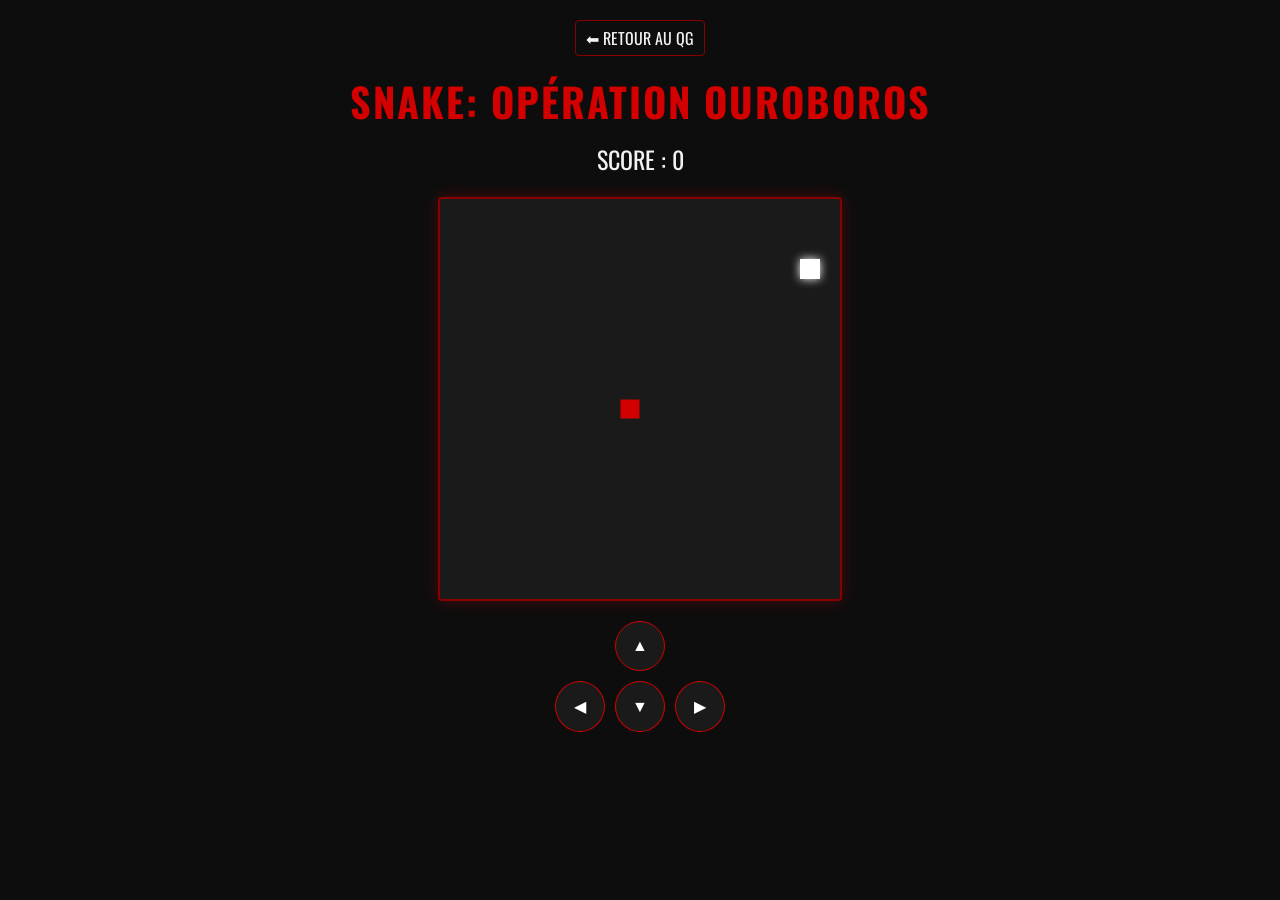
==== jeux/snake.html @ bd0806b8 "Add files via upload" ====
<!DOCTYPE html>
<html lang="fr">
<head>
    <meta charset="UTF-8">
    <meta name="viewport" content="width=device-width, initial-scale=1.0, maximum-scale=1.0, user-scalable=no">
    <title>SNAKE - Mission Impossible</title>
    <link href="https://fonts.googleapis.com/css2?family=Oswald:wght@400;700&family=Roboto:wght@300;400;700&display=swap" rel="stylesheet">
    <style>
        :root {
            --bg-color: #0d0d0d; --text-color: #f2f2f2; --red-main: #d30000;
            --red-dark: #8a0000; --grid-bg: #1a1a1a;
        }
        * { box-sizing: border-box; margin: 0; padding: 0; }
        body { background-color: var(--bg-color); color: var(--text-color); font-family: 'Roboto', sans-serif; display: flex; flex-direction: column; align-items: center; min-height: 100vh; overflow: hidden; padding-top: 20px;}
        header { text-align: center; margin-bottom: 20px; }
        .btn-retour { display: inline-block; color: var(--text-color); text-decoration: none; font-family: 'Oswald', sans-serif; padding: 5px 10px; border: 1px solid var(--red-dark); border-radius: 4px; transition: 0.3s; margin-bottom: 15px;}
        .btn-retour:hover { background: var(--red-main); }
        .logo { font-family: 'Oswald', sans-serif; font-size: 2.5rem; letter-spacing: 2px; color: var(--red-main); }
        .score { font-family: 'Oswald', sans-serif; font-size: 1.5rem; margin-top: 10px; }
        canvas { background: var(--grid-bg); border: 2px solid var(--red-dark); box-shadow: 0 0 15px rgba(211, 0, 0, 0.3); border-radius: 4px; max-width: 95vw;}
        .mobile-controls { display: grid; grid-template-columns: 50px 50px 50px; gap: 10px; margin-top: 20px; justify-content: center; }
        .mobile-controls div { visibility: hidden; } /* placeholders */
        .btn-dir { background: var(--grid-bg); color: #fff; border: 1px solid var(--red-main); padding: 15px; border-radius: 50%; font-size: 1rem; cursor: pointer; user-select: none; touch-action: manipulation;}
        .btn-dir:active { background: var(--red-main); }
        #overlay { position: fixed; top:0; left:0; width:100%; height:100%; background:rgba(0,0,0,0.8); display:flex; flex-direction:column; align-items:center; justify-content:center; z-index:10; }
        .hidden { display: none !important; }
        .btn-action { background: var(--red-dark); color: #fff; border: none; padding: 12px 20px; font-family: 'Oswald', sans-serif; font-size: 1.2rem; cursor: pointer; border-radius: 4px; margin-top: 20px;}
    </style>
</head>
<body>
    <header>
        <a href="../index.html#arcade" class="btn-retour">⬅ RETOUR AU QG</a>
        <h1 class="logo">SNAKE: OPÉRATION OUROBOROS</h1>
        <div class="score">SCORE : <span id="scoreVal">0</span></div>
    </header>
    <canvas id="gameCanvas" width="400" height="400"></canvas>
    
    <div class="mobile-controls">
        <div></div><button class="btn-dir" id="btn-up">▲</button><div></div>
        <button class="btn-dir" id="btn-left">◀</button><button class="btn-dir" id="btn-down">▼</button><button class="btn-dir" id="btn-right">▶</button>
    </div>

    <div id="overlay" class="hidden">
        <h2 style="color:var(--red-main); font-family:'Oswald', sans-serif; font-size:3rem; margin-bottom:10px;">LIAISON PERDUE</h2>
        <p>Score final : <span id="finalScore">0</span></p>
        <button class="btn-action" onclick="resetGame()">RELANCER LA CONNEXION</button>
    </div>

    <script>
        const canvas = document.getElementById("gameCanvas");
        const ctx = canvas.getContext("2d");
        const scoreEl = document.getElementById("scoreVal");
        let box = 20;
        let snake = [];
        snake[0] = { x: 9 * box, y: 10 * box };
        let food = { x: Math.floor(Math.random()*19+1) * box, y: Math.floor(Math.random()*19+1) * box };
        let score = 0;
        let d = "";
        let gameInfo;
        let isGameOver = false;

        // Resize for mobile
        if(window.innerWidth < 420) {
            canvas.width = 320; canvas.height = 320; box = 16;
            food = { x: Math.floor(Math.random()*19+1) * box, y: Math.floor(Math.random()*19+1) * box };
            snake[0] = { x: 9 * box, y: 10 * box };
        }

        document.addEventListener("keydown", direction);
        function direction(event) {
            if(event.keyCode == 37 && d != "RIGHT") d = "LEFT";
            else if(event.keyCode == 38 && d != "DOWN") d = "UP";
            else if(event.keyCode == 39 && d != "LEFT") d = "RIGHT";
            else if(event.keyCode == 40 && d != "UP") d = "DOWN";
        }
        
        document.getElementById("btn-left").addEventListener("touchstart", (e)=>{e.preventDefault(); if(d != "RIGHT") d = "LEFT"});
        document.getElementById("btn-up").addEventListener("touchstart", (e)=>{e.preventDefault(); if(d != "DOWN") d = "UP"});
        document.getElementById("btn-right").addEventListener("touchstart", (e)=>{e.preventDefault(); if(d != "LEFT") d = "RIGHT"});
        document.getElementById("btn-down").addEventListener("touchstart", (e)=>{e.preventDefault(); if(d != "UP") d = "DOWN"});
        document.getElementById("btn-left").addEventListener("click", ()=>{if(d != "RIGHT") d = "LEFT"});
        document.getElementById("btn-up").addEventListener("click", ()=>{if(d != "DOWN") d = "UP"});
        document.getElementById("btn-right").addEventListener("click", ()=>{if(d != "LEFT") d = "RIGHT"});
        document.getElementById("btn-down").addEventListener("click", ()=>{if(d != "UP") d = "DOWN"});

        function collision(head, array) {
            for(let i = 0; i < array.length; i++) {
                if(head.x == array[i].x && head.y == array[i].y) return true;
            }
            return false;
        }

        function draw() {
            ctx.clearRect(0, 0, canvas.width, canvas.height);

            for(let i = 0; i < snake.length; i++) {
                ctx.fillStyle = (i == 0) ? "#d30000" : "#8a0000";
                ctx.fillRect(snake[i].x, snake[i].y, box, box);
                ctx.strokeStyle = "#1a1a1a";
                ctx.strokeRect(snake[i].x, snake[i].y, box, box);
            }

            ctx.fillStyle = "#fff"; // Food is white classified packet
            ctx.shadowBlur = 10; ctx.shadowColor = "#fff";
            ctx.fillRect(food.x, food.y, box, box);
            ctx.shadowBlur = 0; // reset

            let snakeX = snake[0].x;
            let snakeY = snake[0].y;

            if(d == "LEFT") snakeX -= box;
            if(d == "UP") snakeY -= box;
            if(d == "RIGHT") snakeX += box;
            if(d == "DOWN") snakeY += box;

            if(snakeX == food.x && snakeY == food.y) {
                score++;
                scoreEl.innerHTML = score;
                food = {
                    x: Math.floor(Math.random()*(canvas.width/box-2)+1) * box,
                    y: Math.floor(Math.random()*(canvas.height/box-2)+1) * box
                };
            } else {
                snake.pop();
            }

            let newHead = { x: snakeX, y: snakeY };

            if(snakeX < 0 || snakeX >= canvas.width || snakeY < 0 || snakeY >= canvas.height || collision(newHead, snake)) {
                clearInterval(gameInfo);
                isGameOver = true;
                document.getElementById('overlay').classList.remove('hidden');
                document.getElementById('finalScore').innerText = score;
            }

            snake.unshift(newHead);
        }

        function resetGame() {
            snake = [];
            snake[0] = { x: 9 * box, y: 10 * box };
            score = 0;
            d = "";
            scoreEl.innerHTML = score;
            food = {
                x: Math.floor(Math.random()*(canvas.width/box-2)+1) * box,
                y: Math.floor(Math.random()*(canvas.height/box-2)+1) * box
            };
            document.getElementById('overlay').classList.add('hidden');
            gameInfo = setInterval(draw, 100);
            isGameOver = false;
        }

        gameInfo = setInterval(draw, 100);
    </script>
</body>
</html>
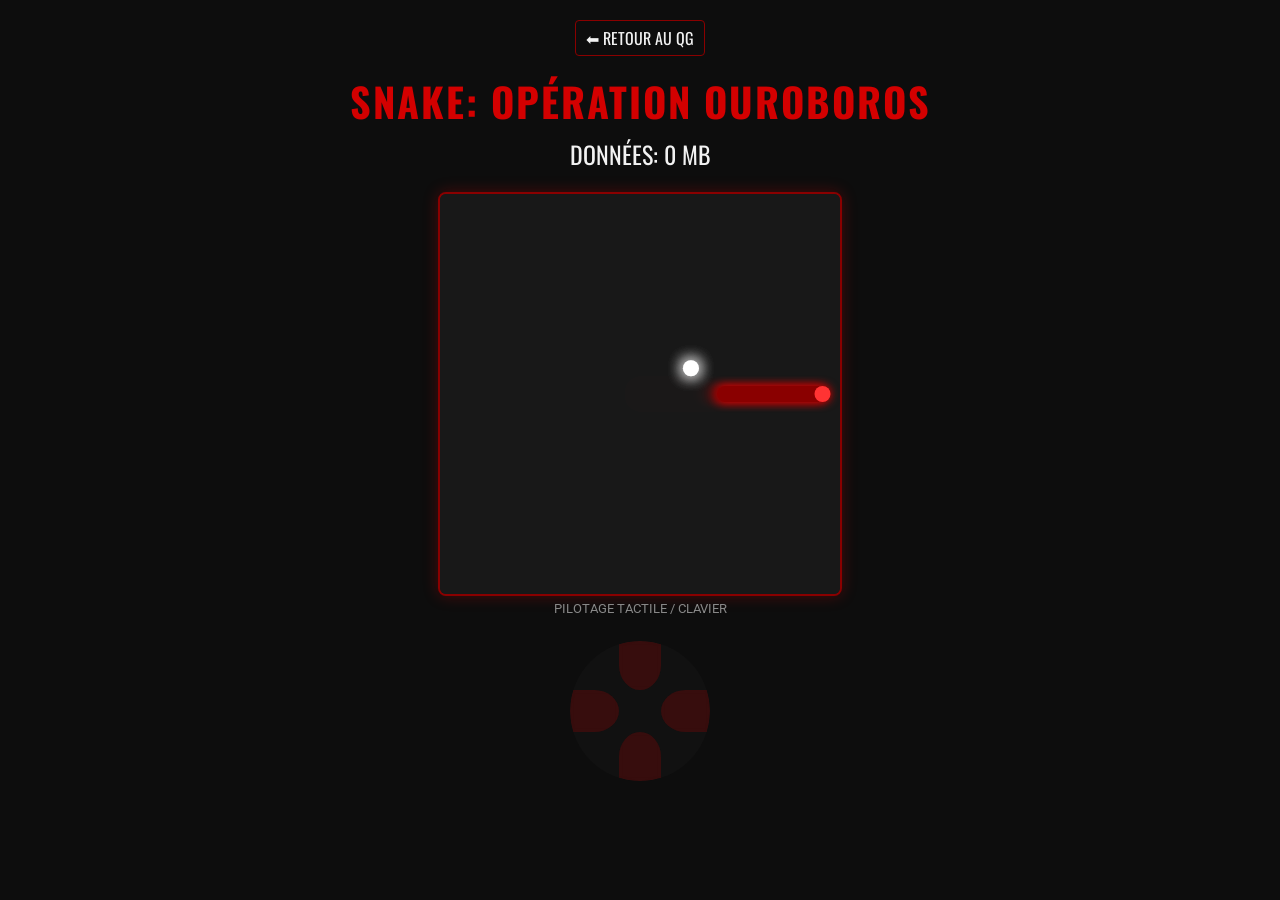
==== commit 2c5e5df2: "Add files via upload" ====
--- a/jeux/snake.html
+++ b/jeux/snake.html
@@ -15,34 +15,41 @@
         header { text-align: center; margin-bottom: 20px; }
         .btn-retour { display: inline-block; color: var(--text-color); text-decoration: none; font-family: 'Oswald', sans-serif; padding: 5px 10px; border: 1px solid var(--red-dark); border-radius: 4px; transition: 0.3s; margin-bottom: 15px;}
         .btn-retour:hover { background: var(--red-main); }
-        .logo { font-family: 'Oswald', sans-serif; font-size: 2.5rem; letter-spacing: 2px; color: var(--red-main); }
-        .score { font-family: 'Oswald', sans-serif; font-size: 1.5rem; margin-top: 10px; }
-        canvas { background: var(--grid-bg); border: 2px solid var(--red-dark); box-shadow: 0 0 15px rgba(211, 0, 0, 0.3); border-radius: 4px; max-width: 95vw;}
-        .mobile-controls { display: grid; grid-template-columns: 50px 50px 50px; gap: 10px; margin-top: 20px; justify-content: center; }
-        .mobile-controls div { visibility: hidden; } /* placeholders */
-        .btn-dir { background: var(--grid-bg); color: #fff; border: 1px solid var(--red-main); padding: 15px; border-radius: 50%; font-size: 1rem; cursor: pointer; user-select: none; touch-action: manipulation;}
-        .btn-dir:active { background: var(--red-main); }
-        #overlay { position: fixed; top:0; left:0; width:100%; height:100%; background:rgba(0,0,0,0.8); display:flex; flex-direction:column; align-items:center; justify-content:center; z-index:10; }
+        .logo { font-family: 'Oswald', sans-serif; font-size: 2.5rem; letter-spacing: 2px; color: var(--red-main); margin-bottom:0;}
+        .score { font-family: 'Oswald', sans-serif; font-size: 1.5rem; margin-top: 5px; }
+        canvas { background: var(--grid-bg); border: 2px solid var(--red-dark); box-shadow: 0 0 15px rgba(211, 0, 0, 0.3); border-radius: 8px; max-width: 95vw; touch-action:none;}
+        .mobile-controls { border-radius: 50%; width: 140px; height: 140px; background: #111; margin-top: 20px; position:relative; overflow:hidden;}
+        .ctrl-up, .ctrl-down, .ctrl-left, .ctrl-right { position:absolute; background:rgba(211,0,0,0.2); backdrop-filter:blur(2px); cursor:pointer;}
+        .ctrl-up { top:0; left:35%; width:30%; height:35%; border-radius:0 0 50% 50%;}
+        .ctrl-down { bottom:0; left:35%; width:30%; height:35%; border-radius:50% 50% 0 0;}
+        .ctrl-left { top:35%; left:0; width:35%; height:30%; border-radius:0 50% 50% 0;}
+        .ctrl-right { top:35%; right:0; width:35%; height:30%; border-radius:50% 0 0 50%;}
+        .ctrl-up:active, .ctrl-down:active, .ctrl-left:active, .ctrl-right:active { background:rgba(211,0,0,0.6);}
+        #overlay { position: fixed; top:0; left:0; width:100%; height:100%; background:rgba(0,0,0,0.85); display:flex; flex-direction:column; align-items:center; justify-content:center; z-index:10; }
         .hidden { display: none !important; }
         .btn-action { background: var(--red-dark); color: #fff; border: none; padding: 12px 20px; font-family: 'Oswald', sans-serif; font-size: 1.2rem; cursor: pointer; border-radius: 4px; margin-top: 20px;}
+        .joystick-hint { font-size: 0.8rem; color: #888; text-transform: uppercase; margin-top:5px; margin-bottom:5px;}
     </style>
 </head>
 <body>
     <header>
         <a href="../index.html#arcade" class="btn-retour">⬅ RETOUR AU QG</a>
         <h1 class="logo">SNAKE: OPÉRATION OUROBOROS</h1>
-        <div class="score">SCORE : <span id="scoreVal">0</span></div>
+        <div class="score">DONNÉES: <span id="scoreVal">0</span> MB</div>
     </header>
     <canvas id="gameCanvas" width="400" height="400"></canvas>
     
+    <div class="joystick-hint">PILOTAGE TACTILE / CLAVIER</div>
     <div class="mobile-controls">
-        <div></div><button class="btn-dir" id="btn-up">▲</button><div></div>
-        <button class="btn-dir" id="btn-left">◀</button><button class="btn-dir" id="btn-down">▼</button><button class="btn-dir" id="btn-right">▶</button>
+        <div class="ctrl-up" id="btn-up"></div>
+        <div class="ctrl-down" id="btn-down"></div>
+        <div class="ctrl-left" id="btn-left"></div>
+        <div class="ctrl-right" id="btn-right"></div>
     </div>
 
     <div id="overlay" class="hidden">
         <h2 style="color:var(--red-main); font-family:'Oswald', sans-serif; font-size:3rem; margin-bottom:10px;">LIAISON PERDUE</h2>
-        <p>Score final : <span id="finalScore">0</span></p>
+        <p>Données extraites : <span id="finalScore">0</span> MB</p>
         <button class="btn-action" onclick="resetGame()">RELANCER LA CONNEXION</button>
     </div>
 
@@ -50,108 +57,182 @@
         const canvas = document.getElementById("gameCanvas");
         const ctx = canvas.getContext("2d");
         const scoreEl = document.getElementById("scoreVal");
-        let box = 20;
-        let snake = [];
-        snake[0] = { x: 9 * box, y: 10 * box };
-        let food = { x: Math.floor(Math.random()*19+1) * box, y: Math.floor(Math.random()*19+1) * box };
+
+        let frames = 0;
+        let isMobile = window.innerWidth < 450;
+        if(isMobile) { canvas.width = 320; canvas.height = 320; }
+
+        let snake = {
+            path: [],
+            head: { x: canvas.width/2, y: canvas.height/2 },
+            dx: 1, dy: 0,
+            speed: isMobile ? 1.5 : 2.5,
+            baseLen: 40,
+            radius: 8,
+            draw: function() {
+                if(this.path.length < 2) return;
+                
+                // Draw Body
+                ctx.beginPath();
+                ctx.moveTo(this.path[0].x, this.path[0].y);
+                for(let i=1; i<this.path.length; i++) {
+                    ctx.lineTo(this.path[i].x, this.path[i].y);
+                }
+                ctx.strokeStyle = '#8a0000';
+                ctx.lineWidth = this.radius * 2;
+                ctx.lineCap = 'round';
+                ctx.lineJoin = 'round';
+                ctx.shadowBlur = 10; ctx.shadowColor = '#d30000';
+                ctx.stroke();
+                ctx.shadowBlur = 0;
+
+                // Draw Head specific
+                ctx.fillStyle = '#ff3333';
+                ctx.beginPath();
+                ctx.arc(this.head.x, this.head.y, this.radius, 0, Math.PI*2);
+                ctx.fill();
+            },
+            update: function() {
+                this.head.x += this.dx * this.speed;
+                this.head.y += this.dy * this.speed;
+                
+                this.path.unshift({x: this.head.x, y: this.head.y});
+
+                while(this.path.length > this.baseLen) {
+                    this.path.pop();
+                }
+            }
+        };
+
+        let food = { x: 0, y: 0, radius: 8 };
+
+        function spawnFood() {
+            let margin = 20;
+            food.x = margin + Math.random() * (canvas.width - margin*2);
+            food.y = margin + Math.random() * (canvas.height - margin*2);
+        }
+        spawnFood();
+
         let score = 0;
-        let d = "";
-        let gameInfo;
         let isGameOver = false;
 
-        // Resize for mobile
-        if(window.innerWidth < 420) {
-            canvas.width = 320; canvas.height = 320; box = 16;
-            food = { x: Math.floor(Math.random()*19+1) * box, y: Math.floor(Math.random()*19+1) * box };
-            snake[0] = { x: 9 * box, y: 10 * box };
-        }
-
-        document.addEventListener("keydown", direction);
-        function direction(event) {
-            if(event.keyCode == 37 && d != "RIGHT") d = "LEFT";
-            else if(event.keyCode == 38 && d != "DOWN") d = "UP";
-            else if(event.keyCode == 39 && d != "LEFT") d = "RIGHT";
-            else if(event.keyCode == 40 && d != "UP") d = "DOWN";
-        }
-        
-        document.getElementById("btn-left").addEventListener("touchstart", (e)=>{e.preventDefault(); if(d != "RIGHT") d = "LEFT"});
-        document.getElementById("btn-up").addEventListener("touchstart", (e)=>{e.preventDefault(); if(d != "DOWN") d = "UP"});
-        document.getElementById("btn-right").addEventListener("touchstart", (e)=>{e.preventDefault(); if(d != "LEFT") d = "RIGHT"});
-        document.getElementById("btn-down").addEventListener("touchstart", (e)=>{e.preventDefault(); if(d != "UP") d = "DOWN"});
-        document.getElementById("btn-left").addEventListener("click", ()=>{if(d != "RIGHT") d = "LEFT"});
-        document.getElementById("btn-up").addEventListener("click", ()=>{if(d != "DOWN") d = "UP"});
-        document.getElementById("btn-right").addEventListener("click", ()=>{if(d != "LEFT") d = "RIGHT"});
-        document.getElementById("btn-down").addEventListener("click", ()=>{if(d != "UP") d = "DOWN"});
-
-        function collision(head, array) {
-            for(let i = 0; i < array.length; i++) {
-                if(head.x == array[i].x && head.y == array[i].y) return true;
+        document.addEventListener("keydown", (e) => {
+            if(['ArrowLeft', 'ArrowRight', 'ArrowUp', 'ArrowDown'].includes(e.key)) e.preventDefault();
+            if(e.key === "ArrowLeft" && snake.dx === 0) { snake.dx = -1; snake.dy = 0; }
+            if(e.key === "ArrowUp" && snake.dy === 0) { snake.dx = 0; snake.dy = -1; }
+            if(e.key === "ArrowRight" && snake.dx === 0) { snake.dx = 1; snake.dy = 0; }
+            if(e.key === "ArrowDown" && snake.dy === 0) { snake.dx = 0; snake.dy = 1; }
+        });
+
+        // Tactile
+        const handleDir = (dx, dy) => {
+            if(dx !== 0 && snake.dx === 0) { snake.dx = dx; snake.dy = dy; }
+            if(dy !== 0 && snake.dy === 0) { snake.dx = dx; snake.dy = dy; }
+        }
+        document.getElementById("btn-left").addEventListener("touchstart", (e)=>{e.preventDefault(); handleDir(-1,0);});
+        document.getElementById("btn-up").addEventListener("touchstart", (e)=>{e.preventDefault(); handleDir(0,-1);});
+        document.getElementById("btn-right").addEventListener("touchstart", (e)=>{e.preventDefault(); handleDir(1,0);});
+        document.getElementById("btn-down").addEventListener("touchstart", (e)=>{e.preventDefault(); handleDir(0,1);});
+
+        // Swipe tactile
+        let touchStartX = 0;
+        let touchStartY = 0;
+        document.addEventListener('touchstart', e => {
+            touchStartX = e.changedTouches[0].screenX;
+            touchStartY = e.changedTouches[0].screenY;
+        }, {passive: false});
+
+        document.addEventListener('touchend', e => {
+            let touchEndX = e.changedTouches[0].screenX;
+            let touchEndY = e.changedTouches[0].screenY;
+            let dx = touchEndX - touchStartX;
+            let dy = touchEndY - touchStartY;
+            
+            if (Math.abs(dx) > Math.abs(dy)) {
+                if (Math.abs(dx) > 30) {
+                    if (dx > 0) handleDir(1, 0); // droite
+                    else handleDir(-1, 0); // gauche
+                }
+            } else {
+                if (Math.abs(dy) > 30) {
+                    if (dy > 0) handleDir(0, 1); // bas
+                    else handleDir(0, -1); // haut
+                }
+            }
+        }, {passive: false});
+
+        // Prevent canvas swipe scrolling
+        canvas.addEventListener('touchmove', e => e.preventDefault(), {passive:false});
+
+        function isCollision() {
+            // Walls
+            if(snake.head.x < snake.radius || snake.head.x > canvas.width - snake.radius || snake.head.y < snake.radius || snake.head.y > canvas.height - snake.radius) {
+                return true;
+            }
+            // Self
+            // On ignore les 15 premiers points de path (qui sont très proches de la tête)
+            for(let i=15; i<snake.path.length; i++) {
+                let dx = snake.head.x - snake.path[i].x;
+                let dy = snake.head.y - snake.path[i].y;
+                let dist = Math.sqrt(dx*dx + dy*dy);
+                if(dist < snake.radius) return true;
             }
             return false;
         }
 
+        function checkFood() {
+            let dx = snake.head.x - food.x;
+            let dy = snake.head.y - food.y;
+            if(Math.sqrt(dx*dx + dy*dy) < snake.radius + food.radius) {
+                score += 10;
+                scoreEl.innerText = score;
+                snake.baseLen += 15; // Allonge le serpent
+                spawnFood();
+            }
+        }
+
         function draw() {
-            ctx.clearRect(0, 0, canvas.width, canvas.height);
-
-            for(let i = 0; i < snake.length; i++) {
-                ctx.fillStyle = (i == 0) ? "#d30000" : "#8a0000";
-                ctx.fillRect(snake[i].x, snake[i].y, box, box);
-                ctx.strokeStyle = "#1a1a1a";
-                ctx.strokeRect(snake[i].x, snake[i].y, box, box);
-            }
-
-            ctx.fillStyle = "#fff"; // Food is white classified packet
-            ctx.shadowBlur = 10; ctx.shadowColor = "#fff";
-            ctx.fillRect(food.x, food.y, box, box);
-            ctx.shadowBlur = 0; // reset
-
-            let snakeX = snake[0].x;
-            let snakeY = snake[0].y;
-
-            if(d == "LEFT") snakeX -= box;
-            if(d == "UP") snakeY -= box;
-            if(d == "RIGHT") snakeX += box;
-            if(d == "DOWN") snakeY += box;
-
-            if(snakeX == food.x && snakeY == food.y) {
-                score++;
-                scoreEl.innerHTML = score;
-                food = {
-                    x: Math.floor(Math.random()*(canvas.width/box-2)+1) * box,
-                    y: Math.floor(Math.random()*(canvas.height/box-2)+1) * box
-                };
-            } else {
-                snake.pop();
-            }
-
-            let newHead = { x: snakeX, y: snakeY };
-
-            if(snakeX < 0 || snakeX >= canvas.width || snakeY < 0 || snakeY >= canvas.height || collision(newHead, snake)) {
-                clearInterval(gameInfo);
-                isGameOver = true;
-                document.getElementById('overlay').classList.remove('hidden');
-                document.getElementById('finalScore').innerText = score;
-            }
-
-            snake.unshift(newHead);
+            ctx.fillStyle = "rgba(26, 26, 26, 0.4)"; // Trace discrète
+            ctx.fillRect(0, 0, canvas.width, canvas.height);
+
+            // Dessin Nourriture
+            ctx.fillStyle = "#fff";
+            ctx.shadowBlur = 15; ctx.shadowColor = "#fff";
+            ctx.beginPath();
+            ctx.arc(food.x, food.y, food.radius, 0, Math.PI*2);
+            ctx.fill();
+            ctx.shadowBlur = 0;
+
+            if(!isGameOver) {
+                snake.update();
+                checkFood();
+                if(isCollision()) {
+                    isGameOver = true;
+                    document.getElementById('overlay').classList.remove('hidden');
+                    document.getElementById('finalScore').innerText = score;
+                }
+            }
+
+            snake.draw();
         }
 
         function resetGame() {
-            snake = [];
-            snake[0] = { x: 9 * box, y: 10 * box };
+            snake.path = [];
+            snake.head = { x: canvas.width/2, y: canvas.height/2 };
+            snake.dx = 1; snake.dy = 0;
+            snake.baseLen = 40;
             score = 0;
-            d = "";
-            scoreEl.innerHTML = score;
-            food = {
-                x: Math.floor(Math.random()*(canvas.width/box-2)+1) * box,
-                y: Math.floor(Math.random()*(canvas.height/box-2)+1) * box
-            };
+            scoreEl.innerText = score;
+            spawnFood();
             document.getElementById('overlay').classList.add('hidden');
-            gameInfo = setInterval(draw, 100);
             isGameOver = false;
         }
 
-        gameInfo = setInterval(draw, 100);
+        function loop() {
+            draw();
+            requestAnimationFrame(loop);
+        }
+        loop();
     </script>
 </body>
 </html>
